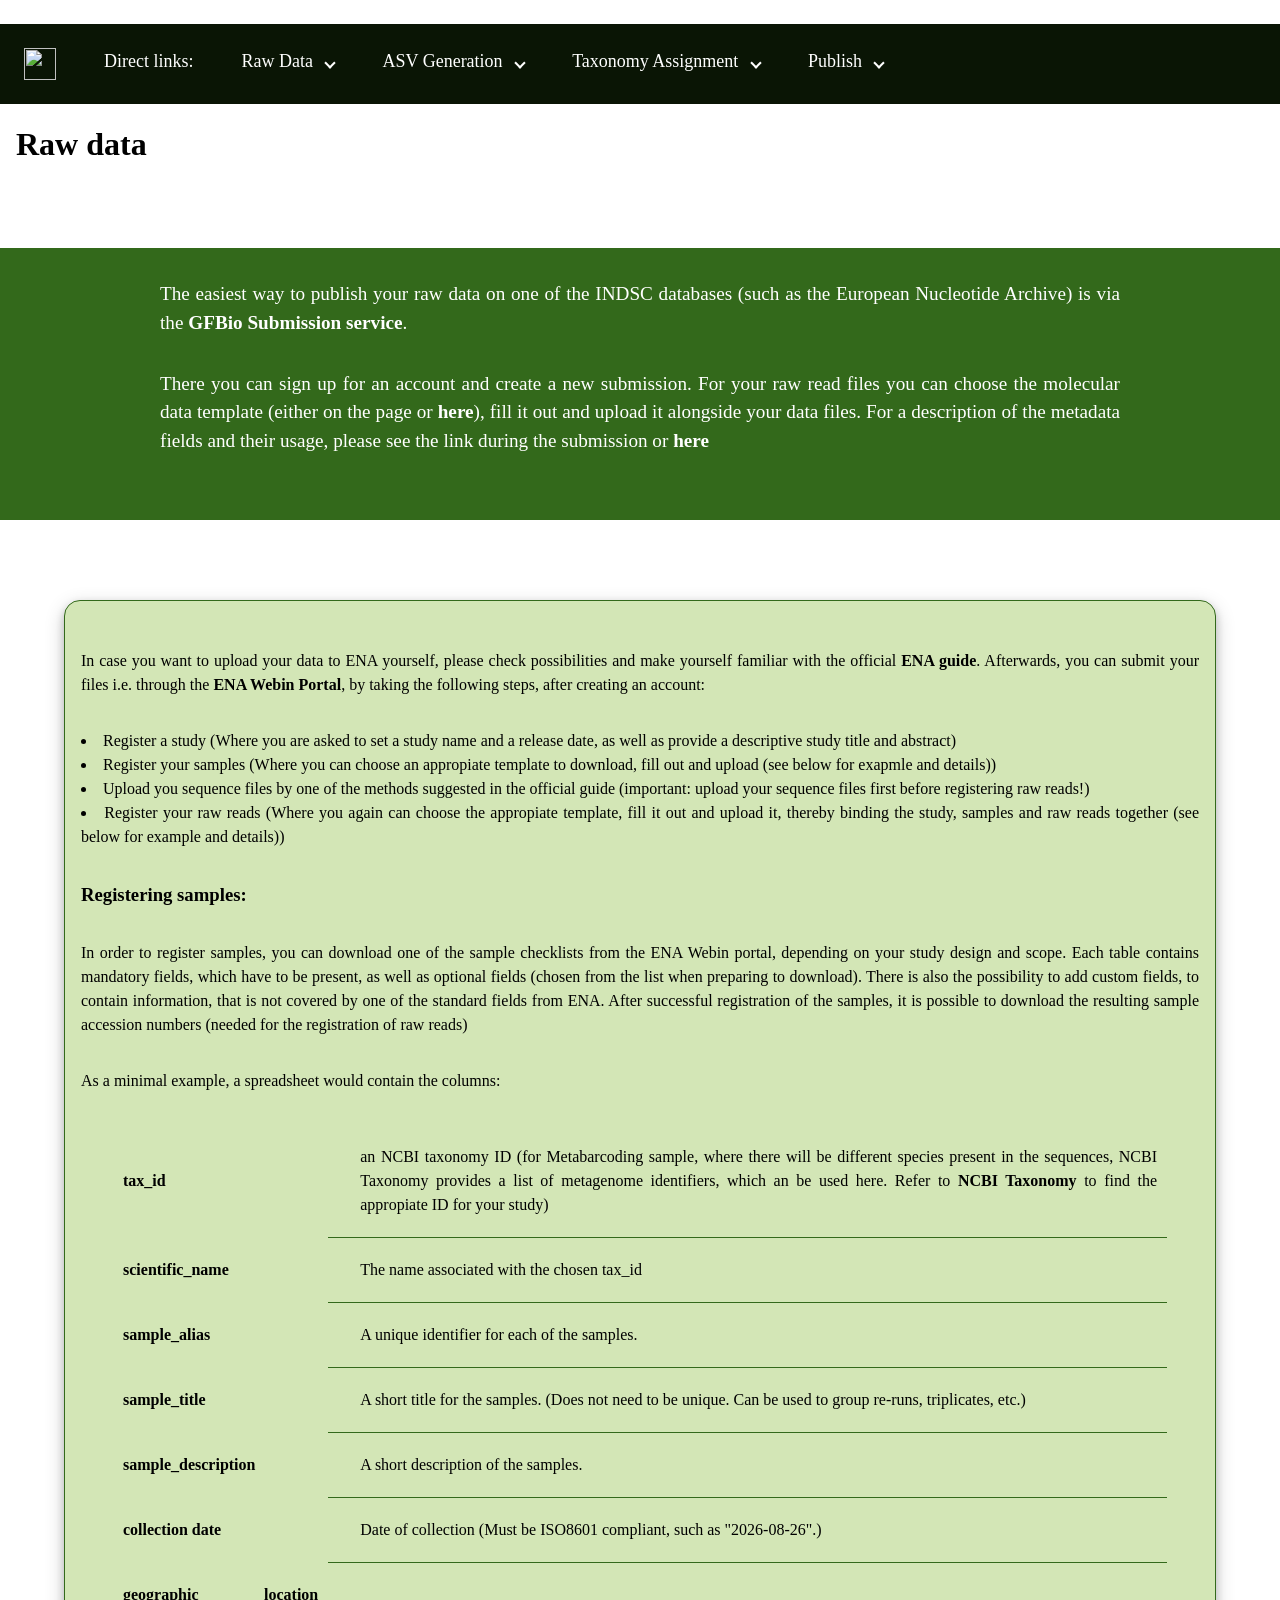
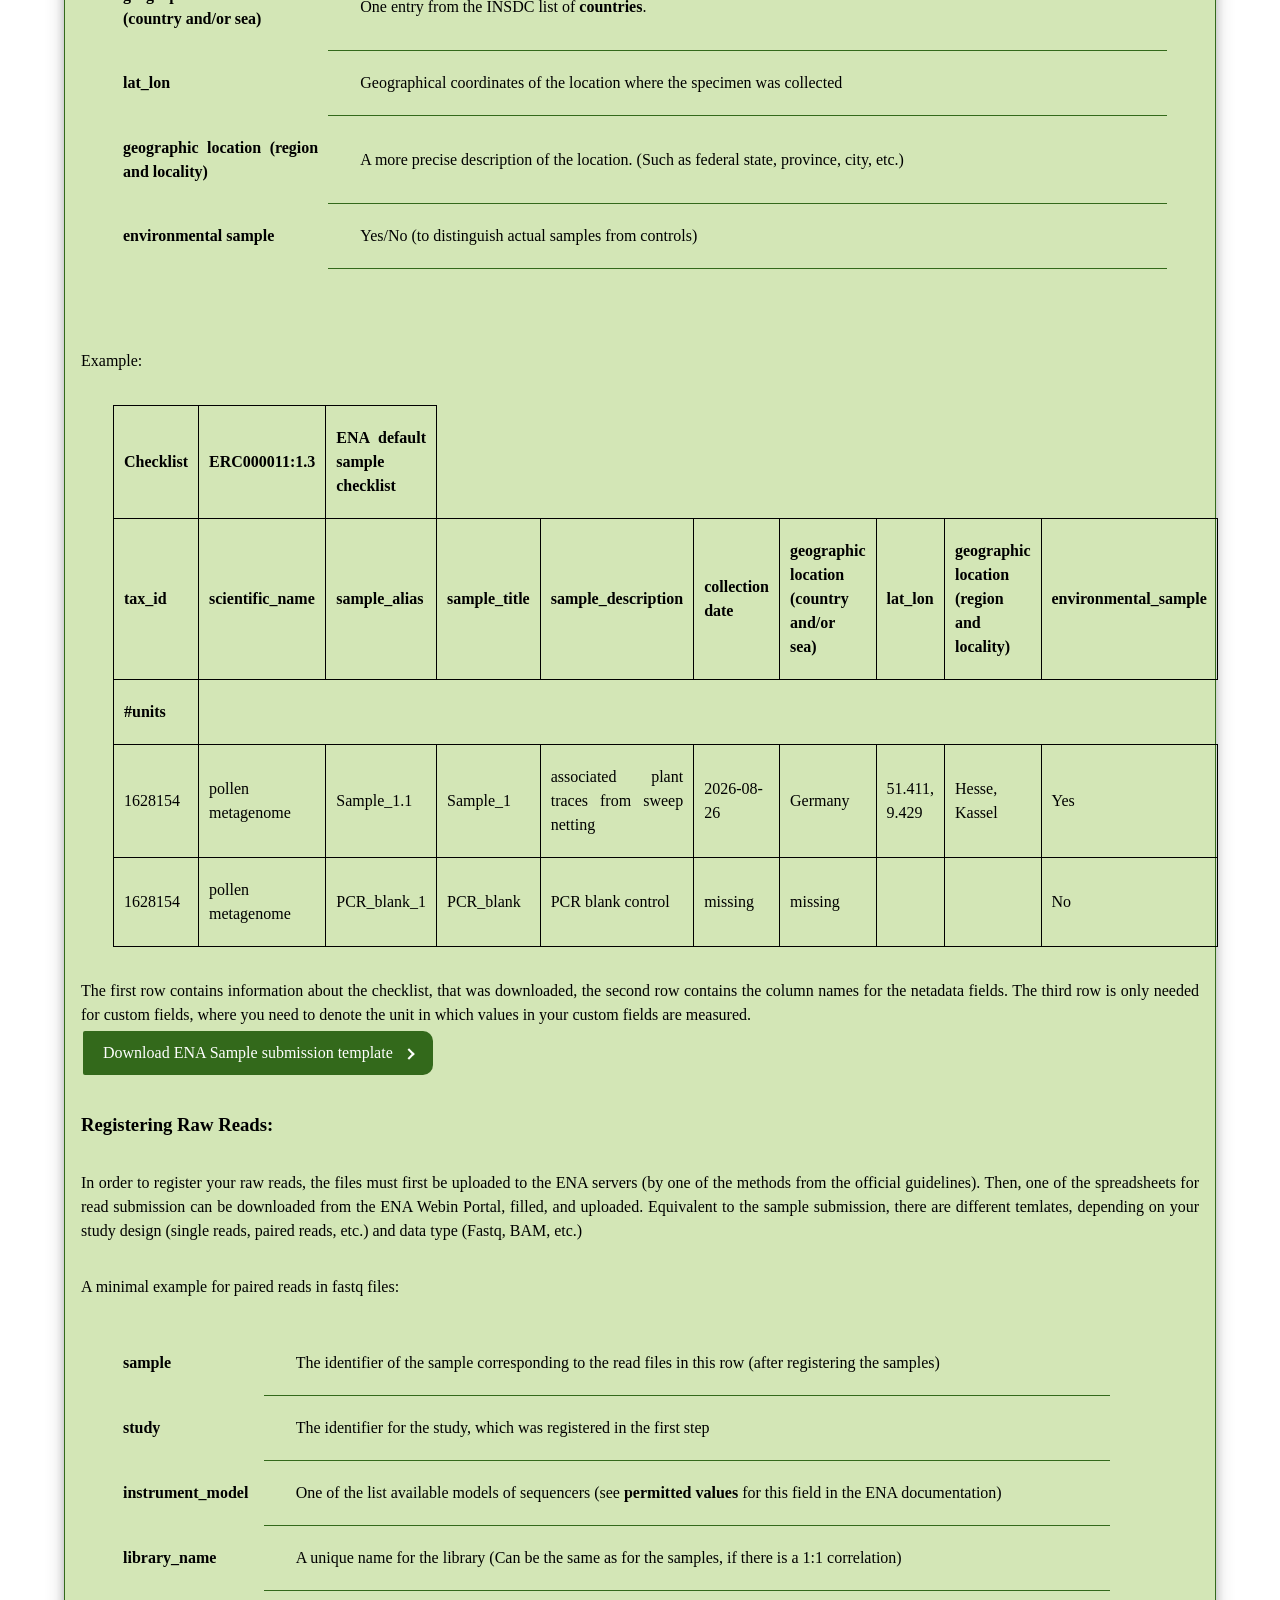
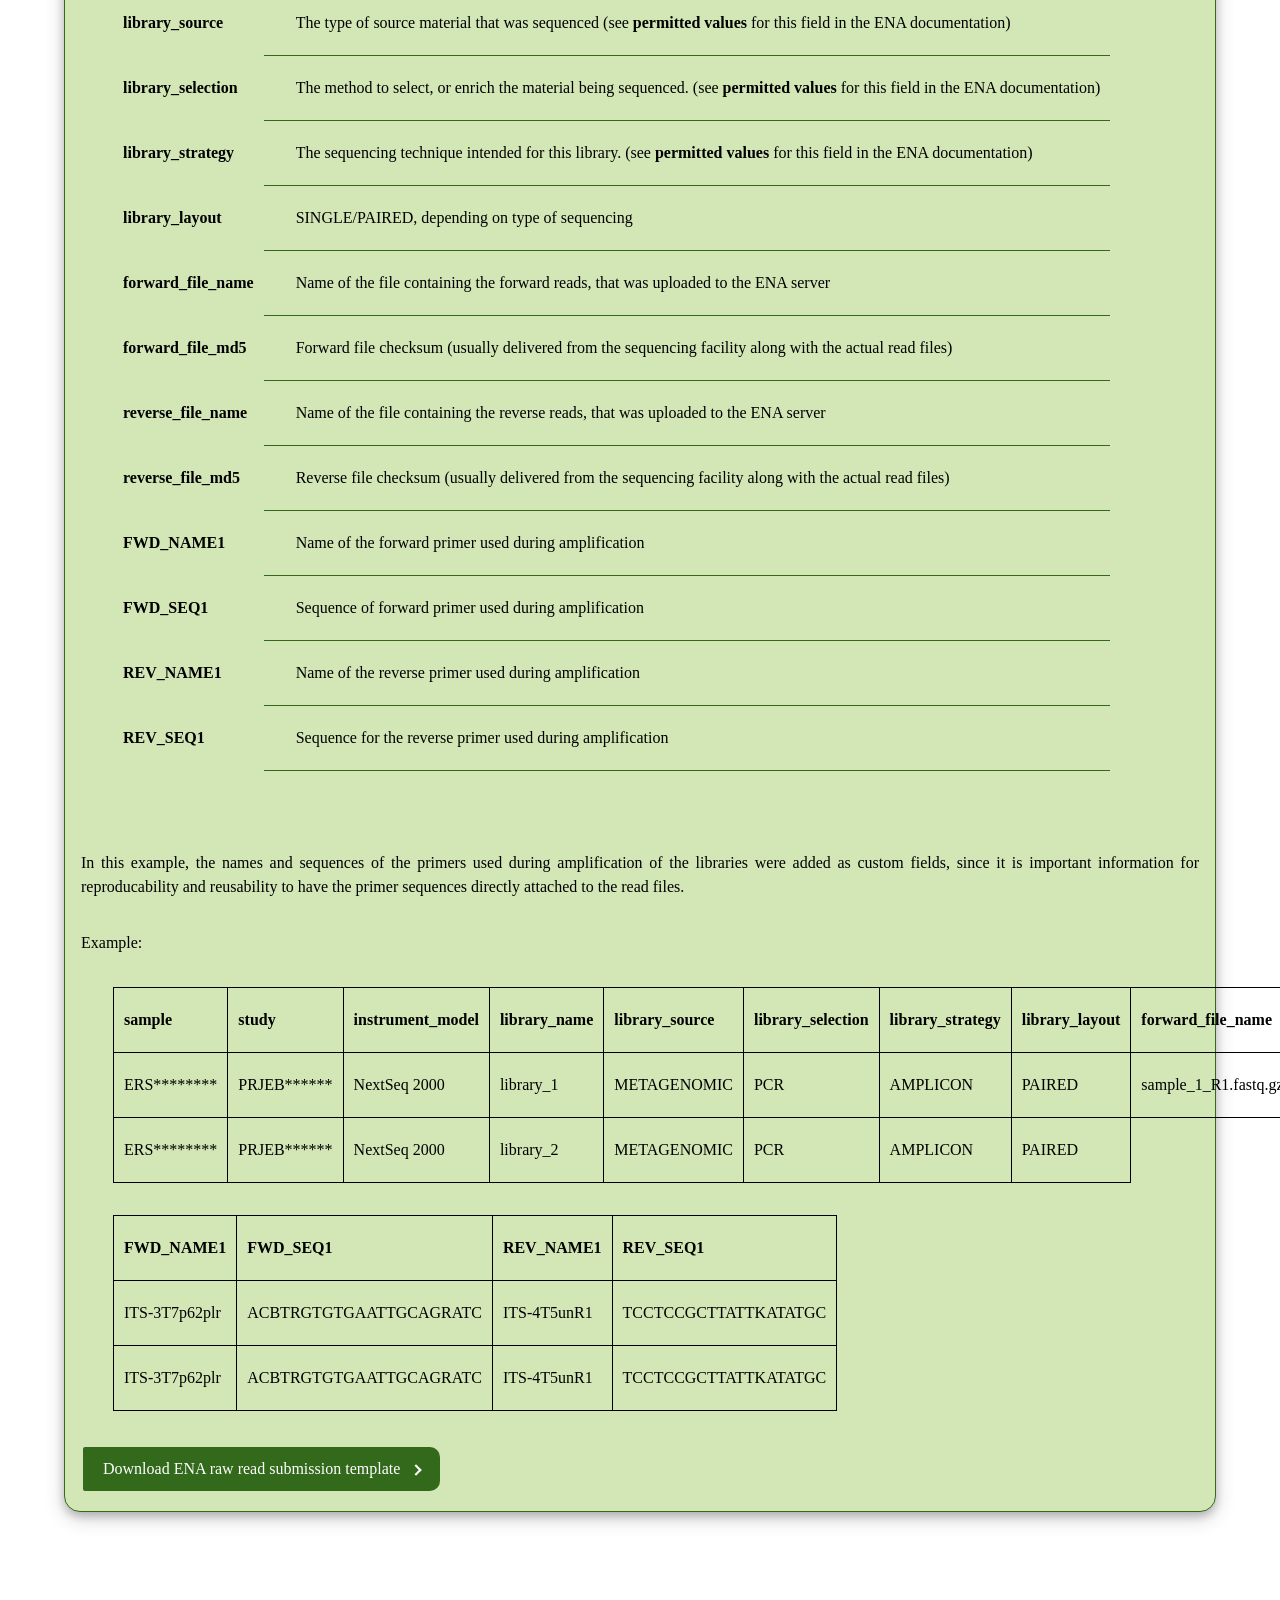
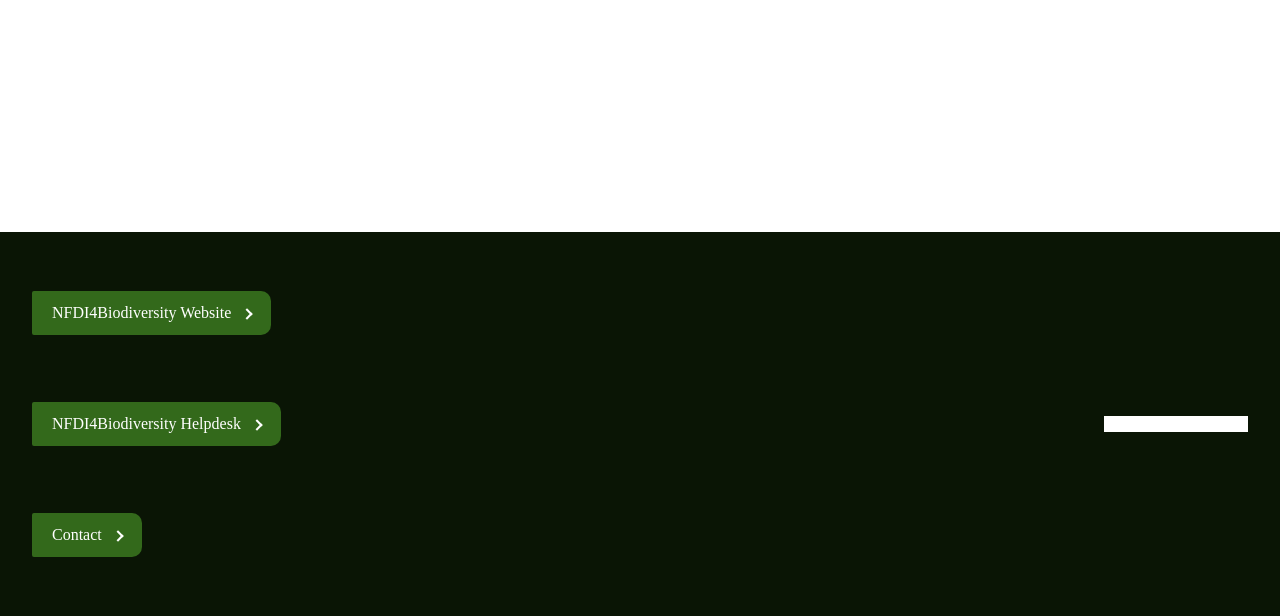
==== rawdata.html @ 26207603 "Add files via upload" ====
<!DOCTYPE html>
<html>
<head>
	<meta charset="utf-8">
	<meta name="viewport" content="width=device-width, initial-scale=1">
	<script src="scripts.js" deter></script>
	<link rel="stylesheet" type="text/css" href="style.css">
	<link rel="icon" href="pics/logo.png">
	<title>Metabarcoding - Raw Data</title>
</head>


<header>
	<div class="header-image">
		<img style="width: 100%; padding:1rem 0rem 0rem 0rem; background-color: var(--8);" src="pics/header_graphic_4.png" alt="">
	</div>
</header>

<body>
	<ul class="menu">
		<li><a href="index.html"><img id="home-pic" src="pics/home.png" alt=""></a></li>
		<li id="menu-text"><a>Direct links:</a></li>
		<li>
			<a href="" class="dropdown">Raw Data &nbsp; <i class="arrow"></i></a>
			<ul class="drop-content">
				<li><a href="rawdata.html">More Info</a></li>
				<li><a href="https://submissions.gfbio.org" target="_blank">GFBio Submission Service</a></li>
				<li><a href="https://www.ebi.ac.uk/ena/browser/submit" target="_blank">ENA Submission</a></li>
				<li><a href="https://ena-docs.readthedocs.io/en/latest/submit/general-guide.html" target="_blank">ENA Official Guide</a></li>
			</ul>
		</li>
		<li>
			<a href="" class="dropdown">ASV Generation &nbsp; <i class="arrow"></i></a>
			<ul class="drop-content">
				<li><a href="asvgeneration.html">More Info</a></li>
				<li><a href="https://clowm.bi.denbi.de" target="_blank">Apscale on CloWM</a></li>
				<li><a href="https://github.com/DominikBuchner/apscale" target="_blank">Apscale on GitHub</a></li>
			</ul>
		</li>
		<li>
			<a href="" class="dropdown">Taxonomy Assignment &nbsp; <i class="arrow"></i></a>
			<ul class="drop-content">
				<li><a href="taxonomy.html">More Info</a></li>
				<li><a href="https://asv.bolgermany.de/dashboard/overview" target="_blank">ASV Registry</a></li>
				<li><a href="https://id.boldsystems.org" target="_blank">BOLD</a></li>
				<li><a href="https://data.bolgermany.de/gbol1/identifications" target="_blank">GBOL</a></li>
				<li><a href="https://github.com/cschomb/Primer-specific-Reference-Databases-for-Metabarcoding" target="_blank">Custom References</a></li>
				<li><a href="https://github.com/cschomb/Metabarcoding-Analysis-with-a-Custom-Reference" target="_blank">MEAN-CURE analysis script</a></li>				
			</ul>
		</li>
		<li>
			<a href="" class="dropdown">Publish &nbsp; <i class="arrow"></i></a>
			<ul class="drop-content">
				<li><a href="publish.html">More Info</a></li>
				<li><a href="https://asv.bolgermany.de/dashboard/overview" target="_blank">ASV Registry</a></li>
			</ul>
		</li>
	</ul>

<h1 style="margin: 1rem;">Raw data</h1>

		<div class="subpage-header">

			<p>The easiest way to publish your raw data on one of the INDSC databases (such as the European Nucleotide Archive) is via the <a class="text-link-header" target="_blank" href="https://submissions.gfbio.org">GFBio Submission service</a>. </p>

			<p>There you can sign up for an account and create a new submission. For your raw read files you can choose the molecular data template (either on the page or <a class="text-link-header" href="files/GFBio_submission_molecular_data_template.csv">here</a>), fill it out and upload it alongside your data files. For a description of the metadata fields and their usage, please see the link during the submission or <a class="text-link-header" target="_blank" href="https://gitlab-pe.gwdg.de/gfbio/molecular-submission-templates/-/blob/master/Template-Description.md">here</a></p>

			
		</div>



	<div class="content-subpage">
		
		
		<div class="sub-division">
			<p>In case you want to upload your data to ENA yourself, please check possibilities and make yourself familiar with the official <a class="text-link" target="_blank" href="https://ena-docs.readthedocs.io/en/latest/submit/general-guide.html">ENA guide</a>. Afterwards, you can submit your files i.e. through the  <a class="text-link" target="_blank" href="https://www.ebi.ac.uk/ena/browser/submit">ENA Webin Portal</a>, by taking the following steps, after creating an account:</p>

			<ul>
				<li>Register a study (Where you are asked to set a study name and a release date, as well as provide a descriptive study title and abstract)</li>
				<li>Register your samples (Where you can choose an appropiate template to download, fill out and upload (see below for exapmle and details)) </li>
				<li>Upload you sequence files by one of the methods suggested in the official guide (important: upload your sequence files first before registering raw reads!)</li>
				<li>Register your raw reads (Where you again can choose the appropiate template, fill it out and upload it, thereby binding the study, samples and raw reads together (see below for example and details))</li>

			</ul>

			<p>
				<h3>Registering samples:</h3>
				
				<p>In order to register samples, you can download one of the sample checklists from the ENA Webin portal, depending on your study design and scope. Each table contains mandatory fields, which have to be present, as well as optional fields (chosen from the list when preparing to download). There is also the possibility to add custom fields, to contain information, that is not covered by one of the standard fields from ENA. After successful registration of the samples, it is possible to download the resulting sample accession numbers (needed for the registration of raw reads)</p>

				<p>As a minimal example, a spreadsheet would contain the columns:
					<table class="table-overview">
						<tr>
							<th>tax_id</th>
							<td>an NCBI taxonomy ID (for Metabarcoding sample, where there will be different species present in the sequences, NCBI Taxonomy provides a list of metagenome identifiers, which an be used here. Refer to <a class="text-link" target="_blank" href="https://www.ncbi.nlm.nih.gov/datasets/taxonomy/browser/?taxon=408169">NCBI Taxonomy</a> to find the appropiate ID for your study)</td>
						</tr>
						<tr>
							<th>scientific_name</th>
							<td>The name associated with the chosen tax_id</td>
						</tr>
						<tr>
							<th>sample_alias</th>
							<td>A unique identifier for each of the samples.</td>
						</tr>
						<tr>
							<th>sample_title</th>
							<td>A short title for the samples. (Does not need to be unique. Can be used to group re-runs, triplicates, etc.)</td>
						</tr>
						<tr>
							<th>sample_description</th>
							<td>A short description of the samples.</td>
						</tr>
						<tr>
							<th>collection date</th>
							<td>Date of collection (Must be ISO8601 compliant, such as "2026-08-26".)</td>
						</tr>
						
						<tr>
							<th>geographic location (country and/or sea)</th>
							<td>One entry from the INSDC list of <a class="text-link" target="_blank" href="https://www.ncbi.nlm.nih.gov/genbank/collab/country/">countries</a>.</td>
						</tr>
						<tr>
							<th>lat_lon</th>
							<td>Geographical coordinates of the location where the specimen was collected</td>
						</tr>
						<tr>
							<th>geographic location (region and locality)</th>
							<td>A more precise description of the location. (Such as federal state, province, city, etc.)</td>
						</tr>
						<tr>
							<th>environmental sample</th>
							<td>Yes/No (to distinguish actual samples from controls)</td>
						</tr>
					</table>
				</p>
				<p>Example:</p>
					<table class="table-example">
						<tr>
							<th>Checklist</th>
							<th>ERC000011:1.3</th>
							<th>ENA default sample checklist</th>
						</tr>
						<tr>
							<th>tax_id</th>
							<th>scientific_name</th>
							<th>sample_alias</th>
							<th>sample_title</th>
							<th>sample_description</th>
							<th>collection date</th>
							<th>geographic location (country and/or sea)</th>
							<th>lat_lon</th>
							<th>geographic location (region and locality)</th>
							<th>environmental_sample</th>
						</tr>
						<tr>
							<th>#units</th>
						</tr>
						<tr>
							<td>1628154</td>
							<td>pollen metagenome</td>
							<td>Sample_1.1</td>
							<td>Sample_1</td>
							<td>associated plant traces from sweep netting</td>
							<td>2026-08-26</td>
							<td>Germany</td>
							<td>51.411, 9.429</td>
							<td>Hesse, Kassel</td>
							<td>Yes</td>
						</tr>
						<tr>
							<td>1628154</td>
							<td>pollen metagenome</td>
							<td>PCR_blank_1</td>
							<td>PCR_blank</td>
							<td>PCR blank control</td>
							<td>missing</td>
							<td>missing</td>
							<td></td>
							<td></td>
							<td>No</td>
						</tr>
					</table>

					<p>The first row contains information about the checklist, that was downloaded, the second row contains the column names for the netadata fields. The third row is only needed for custom fields, where you need to denote the unit in which values in your custom fields are measured.</p>

					<a  href="files/ENA_sample_checklist_template.tsv"><button class="int-link">Download ENA Sample submission template &nbsp; <i class="arrow-right"></i></button></a>
			</p>

			<p>
				<h3>Registering Raw Reads:</h3>
				<p>In order to register your raw reads, the files must first be uploaded to the ENA servers (by one of the methods from the official guidelines). Then, one of the spreadsheets for read submission can be downloaded from the ENA Webin Portal, filled, and uploaded. Equivalent to the sample submission, there are different temlates, depending on your study design (single reads, paired reads, etc.) and data type (Fastq, BAM, etc.)</p>
			</p>
			<p>A minimal example for paired reads in fastq files:
				<table class="table-overview">
					<tr>
						<th>sample</th>
						<td>The identifier of the sample corresponding to the read files in this row (after registering the samples)</td>
					</tr>
					<tr>
						<th>study</th>
						<td>The identifier for the study, which was registered in the first step</td>
					</tr>
					<tr>
						<th>instrument_model</th>
						<td>One of the list available models of sequencers (see <a class="text-link" target="_blank" href="https://ena-docs.readthedocs.io/en/latest/submit/reads/webin-cli.html#instrument">permitted values</a> for this field in the ENA documentation)</td>
					</tr>
					<tr>
						<th>library_name</th>
						<td>A unique name for the library (Can be the same as for the samples, if there is a 1:1 correlation)</td>
					</tr>
					<tr>
						<th>library_source</th>
						<td>The type of source material that was sequenced (see <a class="text-link" target="_blank" href="https://ena-docs.readthedocs.io/en/latest/submit/reads/webin-cli.html#source">permitted values</a> for this field in the ENA documentation)</td>
					</tr>
					<tr>
						<th>library_selection</th>
						<td>The method to select, or enrich the material being sequenced. (see <a class="text-link" target="_blank" href="https://ena-docs.readthedocs.io/en/latest/submit/reads/webin-cli.html#selection">permitted values</a> for this field in the ENA documentation)</td>
					</tr>
					<tr>
						<th>library_strategy</th>
						<td>The sequencing technique intended for this library. (see <a class="text-link" target="_blank" href="https://ena-docs.readthedocs.io/en/latest/submit/reads/webin-cli.html#strategy">permitted values</a> for this field in the ENA documentation)</td>
					</tr>
					<tr>
						<th>library_layout</th>
						<td>SINGLE/PAIRED, depending on type of sequencing</td>
					</tr>
					<tr>
						<th>forward_file_name</th>
						<td>Name of the file containing the forward reads, that was uploaded to the ENA server</td>
					</tr>
					<tr>
						<th>forward_file_md5</th>
						<td>Forward file checksum (usually delivered from the sequencing facility along with the actual read files)</td>
					</tr>
					<tr>
						<th>reverse_file_name</th>
						<td>Name of the file containing the reverse reads, that was uploaded to the ENA server</td>
					</tr>
					<tr>
						<th>reverse_file_md5</th>
						<td>Reverse file checksum (usually delivered from the sequencing facility along with the actual read files)</td>
					</tr>
					<tr>
						<th>FWD_NAME1</th>
						<td>Name of the forward primer used during amplification</td>
					</tr>
					<tr>
						<th>FWD_SEQ1</th>
						<td>Sequence of forward primer used during amplification</td>
					</tr>
					<tr>
						<th>REV_NAME1</th>
						<td>Name of the reverse primer used during amplification</td>
					</tr>
					<tr>
						<th>REV_SEQ1</th>
						<td>Sequence for the reverse primer used during amplification</td>
					</tr>
				</table>
			</p>
			
			<p>In this example, the names and sequences of the primers used during amplification of the libraries were added as custom fields, since it is important information for reproducability and reusability to have the primer sequences directly attached to the read files.</p>

			<p>Example:</p>

			<table class="table-example">
				<tr>
					<th>sample</th>
					<th>study</th>
					<th>instrument_model</th>
					<th>library_name</th>
					<th>library_source</th>
					<th>library_selection</th>
					<th>library_strategy</th>
					<th>library_layout</th>
					<th>forward_file_name</th>
					<th>forward_file_md5</th>
					<th>reverse_file_name</th>
					<th>reverse_file_md5</th>
				</tr>
				<tr>
					<td>ERS********</td>
					<td>PRJEB******</td>
					<td>NextSeq 2000</td>
					<td>library_1</td>
					<td>METAGENOMIC</td>
					<td>PCR</td>
					<td>AMPLICON</td>
					<td>PAIRED</td>
					<td>sample_1_R1.fastq.gz</td>
					<td>169ef37ed580605907c67dd4bbd1bf53</td>
					<td>sample_1_R2.fastq.gz</td>
					<td>b9a3ac184ebc173c9c87fba924db249e</td>
				</tr>
				<tr>
					<td>ERS********</td>
					<td>PRJEB******</td>
					<td>NextSeq 2000</td>
					<td>library_2</td>
					<td>METAGENOMIC</td>
					<td>PCR</td>
					<td>AMPLICON</td>
					<td>PAIRED</td>

				</tr>
			</table>

			<table class="table-example">
				<tr>
					<th>FWD_NAME1</th>
					<th>FWD_SEQ1</th>
					<th>REV_NAME1</th>
					<th>REV_SEQ1</th>
				</tr>
				<tr>
					<td>ITS-3T7p62plr</td>
					<td>ACBTRGTGTGAATTGCAGRATC</td>
					<td>ITS-4T5unR1</td>
					<td>TCCTCCGCTTATTKATATGC</td>
				</tr>
				<tr>
					<td>ITS-3T7p62plr</td>
					<td>ACBTRGTGTGAATTGCAGRATC</td>
					<td>ITS-4T5unR1</td>
					<td>TCCTCCGCTTATTKATATGC</td>
				</tr>

			</table>

			<a  href="files/ENA_raw_read_submission_template.tsv"><button class="int-link">Download ENA raw read submission template &nbsp; <i class="arrow-right"></i></button></a>

		</div>

	</div>


</body>

<footer>
	<div class="footer">
		<div class="footer-links">
			<a href="https://www.nfdi4biodiversity.org/en/" target="_blank"><button class="footer-link ">NFDI4Biodiversity Website &nbsp; <i class="arrow-right"></i></button></a>

			<a href="https://www.nfdi4biodiversity.org/en/contact/" target="_blank"><button class="footer-link ">NFDI4Biodiversity Helpdesk &nbsp; <i class="arrow-right"></i></button></a>

			<div class="footer-hover-wrapper">
				<span class="footer-link">
				Contact &nbsp; <i class="arrow-right"></i>
				</span>
				<div class="footer-hover-text">
				In case you have questions about this site, its contents, or want to make recommendations for the improvement of this site please contact c.schomburg[at]uni-kassel.de directly. <br> (c) 2026, C.Schomburg
				</div>
			</div>
		</div>
		
		<div class="footer-pics">
			<img id="nfdi-slogan" src="pics/Slogan_Biodiversity_rgb.png" alt="">
			<img id="nfdi-logo" src="pics/NFDI_4_Biodiversity___Logo_Negativ.png" alt="">
			<img id="uniks-logo" src="pics/Logo_Uni-Kassel.svg" alt="">			
		</div>
		
		
	</div>
</footer>

</html>
---- style.css ----
:root{ 
    --1: #7AF842;
    --2: #61C634;
    --3: #33691B;
    --4: #E5E5E5;
    --5: #EE756A;
    --6: #00F7FB;
    --7: #00C5C8;
    --8: #E7FDDD;
    --9: #B2B2B2;
    --10: #fff;
    --11: #000;
    --12: #333;
    --13: #666;
    --14: #d3e6b6;  
    --15: #0a1505;  


  }

  @font-face {
    font-family: WorkSans;
    src: url(type/Work_Sans/WorkSans-VariableFont_wght.ttf);
  }

  @font-face {
    font-family: WorkSans;
    src: url(type/Work_Sans/WorkSans-Italic-VariableFont_wght.ttf);
    font-style: italic;
  }

  *{
    margin: 0;
    padding: 0;
    font-family: WorkSans;
    text-align: justify;
    line-height: 1.5;
	 /* border: 1px solid red;*/
 }

.content {
  margin-bottom: 15rem;
}

 /*--HEADER--*/

 /*--FOOTER--*/
 .footer {
  /*position: fixed; */
  bottom: 0;
  display: flex;
  justify-content: space-between;
  align-items: center;
  background-color: var(--15);
  width: 100%;
  height: 20rem;
  padding: 2rem 0;
 }

 .footer-links{
  display: flex;
  flex-direction: column;
  gap: 0.2rem;
 }

 .footer-pics {
  display: flex;
  flex-direction: row;
  align-items: center;
  gap: 1rem;
  margin-left: auto;
 }


 /*--MENU--*/

 #home-pic {
  height: 2rem;
  width: 2rem;
 }

  .menu{
    width:100%;
    height: 5rem;
    display: flex;
    position: sticky;
    background: var(--15);
    top:0;
    z-index: 1;
    margin-bottom:0.5em; 
  }

  .menu li{
  display: flex;
  text-align: center;
  padding: 0.5rem;
  list-style-type: none;
  -webkit-transition: background 1s;
  transition: background 1s; 
  position: relative; 
  
}

.arrow {
  border: solid var(--10);
  border-width: 0 2px 2px 0;
  display: inline-block;
  padding: 3px;
  transform: rotate(45deg);
  -webkit-transform: rotate(45deg);
  text-align: center;
}

.arrow-right {
  border: solid var(--10);
  border-width: 0 2px 2px 0;
  display: inline-block;
  padding: 3px;
  transform: rotate(315deg);
  -webkit-transform: rotate(315deg);
  text-align: center;
}

.menu li:hover{
  background: var(--12)
}

#menu-text:hover {
  cursor: default;
  background: var(--15);
}

.menu li:hover .arrow{
   transform: rotate(-135deg);
  -webkit-transform: rotate(-135deg);
  -webkit-transition: transform 0.5s;
  transition: transform 0.5s; 
}

.menu li a{
  width: 100%;
  height: 100%;
  margin: auto;
  color: var(--10);
  text-decoration: none;
  font-size: large;
  padding: 1rem;
  
  /*font-weight: bolder; */
}

.welcome-text {
  margin: 1rem;
}

.drop-content{
  background: var(--12);
  display: none;
  position: absolute;
  z-index: 2;
  left: 0;
  top: 5rem;
  width: 15rem;
  -webkit-transition: background 1s;
  transition: background 1s; 
}

.drop-content li{
  color: var(--10);
  padding: 0.5rem;
  margin: 0;
  border-top: 2px solid var(--13);
}

.drop-content li:hover{
  background: var(--13);
}

.drop-content li a{
  float: left;
  padding: 0.5rem;
  text-decoration: none;
  font-size: large;
  text-align: left;
}

.menu li:hover .drop-content {
  display: inline-block;
}

/*--BUTTONS-AND-LINKS--*/
.ext-link {
  background-color: var(--3);
  border: none;
  color: white;
  padding: 10px 20px;
  text-align: center;
  text-decoration: none;
  display: inline-block;
  font-size: 16px;
  margin: 4px 2px;
  cursor: pointer;
  border-radius: 2px 10px 10px 2px;
}

.ext-link:hover {
  background-color: var(--2);
  box-shadow: 0 4px 8px 0 rgba(0, 0, 0, 0.2), 0 6px 20px 0 rgba(0, 0, 0, 0.19);
}

.int-link {
  background-color: var(--3);
  border: none;
  color: white;
  padding: 10px 20px;
  text-align: center;
  text-decoration: none;
  display: inline-block;
  font-size: 16px;
  margin: 4px 2px;
  cursor: pointer;
  border-radius: 2px 10px 10px 2px;
}

.footer-link {
  background-color: var(--3);
  border: none;
  color: white;
  padding: 10px 20px;
  text-align: center;
  text-decoration: none;
  display: inline-block;
  font-size: 16px;
  margin: 2rem;
  cursor: pointer;
  border-radius: 2px 10px 10px 2px;
}

.footer-link:hover {
  background-color: var(--2);
  box-shadow: 0 4px 8px 0 rgba(0, 0, 0, 0.2), 0 6px 20px 0 rgba(0, 0, 0, 0.19);
}

.int-link:hover {
  background-color: var(--2);
  box-shadow: 0 4px 8px 0 rgba(0, 0, 0, 0.2), 0 6px 20px 0 rgba(0, 0, 0, 0.19);
}

.text-link:link {
  font-weight: bold;
  text-decoration: dotted;
  color: var(--11)
}

.text-link:visited {
  color: var(--11)
}

.text-link:hover {
    color: var(--3)
}

.text-link-header:link {
  font-weight: bold;
  text-decoration: dotted;
  color: var(--10)
}

.text-link-header:visited {
  color: var(--10)
}

.text-link-header:hover {
    color: var(--1)
}


/*--PAGE--*/

.flex-box{
  display: flex;
  flex-wrap: wrap;
  align-content: space-around;
  justify-content: space-evenly;
  row-gap: 5rem;
  column-gap: 5rem;
  padding: 5rem;
}

.flex-item{
  display: flex;
  background-color: var(--14);
  width: 20rem;
  height: 20rem;
  box-shadow: 0 4px 8px 0 rgba(0, 0, 0, 0.2), 0 6px 20px 0 rgba(0, 0, 0, 0.19);
  margin-top: 5rem;  
}

.flex-item:hover{
  background-color: var(--8);
}

.flex-item:has(> details[open]):hover {
  background-color: var(--14);
}


.item {
  display: flex;
  flex-direction: column;
  width: 100%;
  height: 100%; /* fill the flex-item completely */
  overflow: visible;
}

.item summary {
  flex: 1;
  cursor: pointer;
  display: flex;
  align-items: center;
  justify-content: center;
  text-align: center;
  font-size: clamp(1rem, 3vw, 2rem); /* scales with viewport, but stays within bounds */
  font-weight: bold;
  transition: flex 0.2s ease, font-size 0.2s ease;
}


.item[open] summary {
  flex: 0 0 40px;
  font-size: 2rem; /* shrinks back to normal size when open */
  justify-content: flex-start; /* optional: left-align when small */
  margin-bottom: 1rem;
}


.item-content {
  flex: 1; /* fills remaining space when open */
  overflow-y: visible;
}

.item-content ul li {
  list-style-position: inside;
}

.flex-item:has(> details[open]) {  
  width: 80vw;
  height: auto;
  min-height: 20rem;
  flex-basis: 100%;
  padding: 5rem;
}

.content-subpage {
  margin: 2rem 2rem 15rem 2rem;
  padding: 2rem;
  
}

.content-subpage p {
  margin-top: 2rem;
}

.content-subpage ul {
  margin-top: 2rem;
}

.content-subpage ul li {
  list-style-position: inside;
}

.subpage-header ul {
  margin: 2rem 0;
}

.subpage-header ul li {
  list-style-position: inside;
}

.sub-division {
  background-color: var(--14);
  padding: 1rem;
  margin-bottom: 3rem;
  margin-top: 1rem;
  box-shadow: 0 4px 8px 0 rgba(0, 0, 0, 0.2), 0 6px 20px 0 rgba(0, 0, 0, 0.19);
  border-radius: 1rem;
  border: 1px solid var(--3);
}

/*--TABLES--*/
table {
  border-collapse: collapse;

}

th, td {
  padding: 20px 10px;
}

.table-overview {
  margin: 2rem 2rem 5rem 2rem;
}

.table-overview td {
  padding-left:2rem;
}

.table-overview tr td:first-of-type {
 
  border-bottom: 1px solid var(--3);
}

.table-example{
  overflow-x:auto;
  margin: 2rem;
}

.table-example th, .table-example td{
  border: 1px solid black;
}

#nfdi-logo{
  width: 10vw;
  float: right;
  margin: 2rem;
}

#uniks-logo {
  width: 10vw;
  float: right;
  margin: 2rem;
  background-color: white;
  padding: 0.5rem;
}

#nfdi-slogan {
  width: 4vw;
  float: right;
  margin: 2rem;
}

#schema {
  display: flex;
  justify-content: space-between;
  padding-left: 10rem;
  padding-right: 10rem;
  background-color: var(--3);
}
.schema_pic {
  display: flex;
  flex-direction: column;
  align-items: center;
  padding: 1rem;
  max-width: 15rem;
  height: auto;
  min-width: 0;
  margin: 2rem 0;
  border-radius: 0.5rem;
  background-color: var(--14);
  box-shadow: 0 4px 8px 0 rgba(0, 0, 0, 0.2), 0 6px 20px 0 rgba(0, 0, 0, 0.19);
}

figure { 
  text-align: center; 
}

figcaption {
   display: inline-block;
   text-align: left;
}

.schema_pic img {
  max-width: 100%;
  max-height: 16rem;
  height: auto;
  width: auto;
  min-width: 0;
  display: block;
  border-radius: 0.3rem;
}

.schema_pic figcaption {
  text-align: center;
  margin-top: 0.5rem;
  font-size: 0.9rem;
  font-weight: bolder;
  color: var(--11);
}

.schema-header {
  background-color: var(--3);
  padding-top: 5rem;
}

h2 {
  color: var(--10);
  text-align: center;
}

.subpage-header{
  background-color: var(--3);
  color: var(--10);
  padding: 2rem 10rem;
  margin: 5rem 0 0 0;
  font-size: larger;
}

.subpage-header * {
  margin-bottom: 2rem;
}



.footer-hover-wrapper {
  position: relative;
  display: inline-block; /* so wrapper matches the size of its content */
}

.footer-hover-text {
  position: absolute;
  bottom: 100%;
  left: 2rem;
  width: 100%;
  height: auto;
  
  display: flex;
  align-items: center;
  justify-content: center;
  
  background-color: var(--3);
  color: var(--10);
  padding: 1.5rem 1rem;
  box-sizing: border-box;
  border-radius: 0.5rem;
  box-shadow: 0 4px 8px rgba(0, 0, 0, 0.2);
  
  opacity: 0;
  visibility: hidden;
  pointer-events: none;
  transition: opacity 0.2s ease, visibility 0.2s;
  
  user-select: text;
  cursor: text;
}

.footer-hover-wrapper:hover .footer-hover-text {
  opacity: 1;
  visibility: visible;
  pointer-events: auto;
}
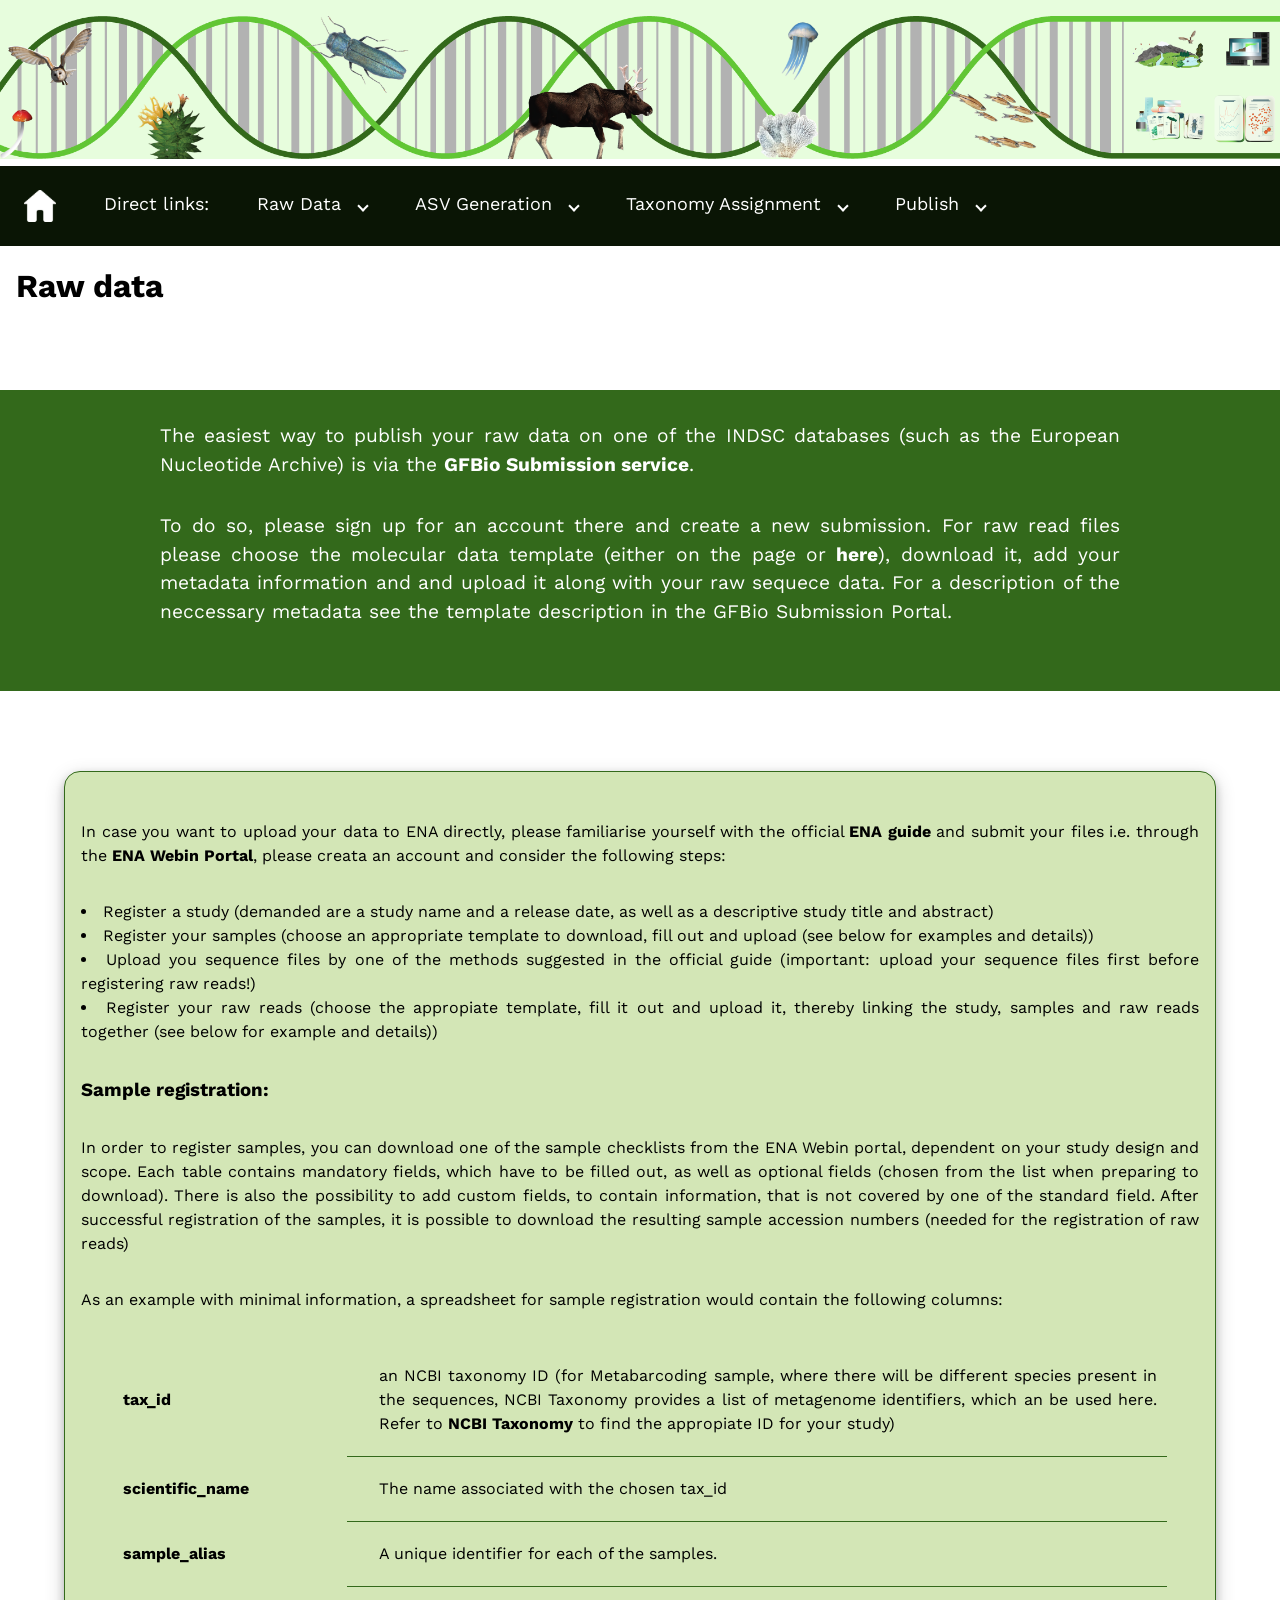
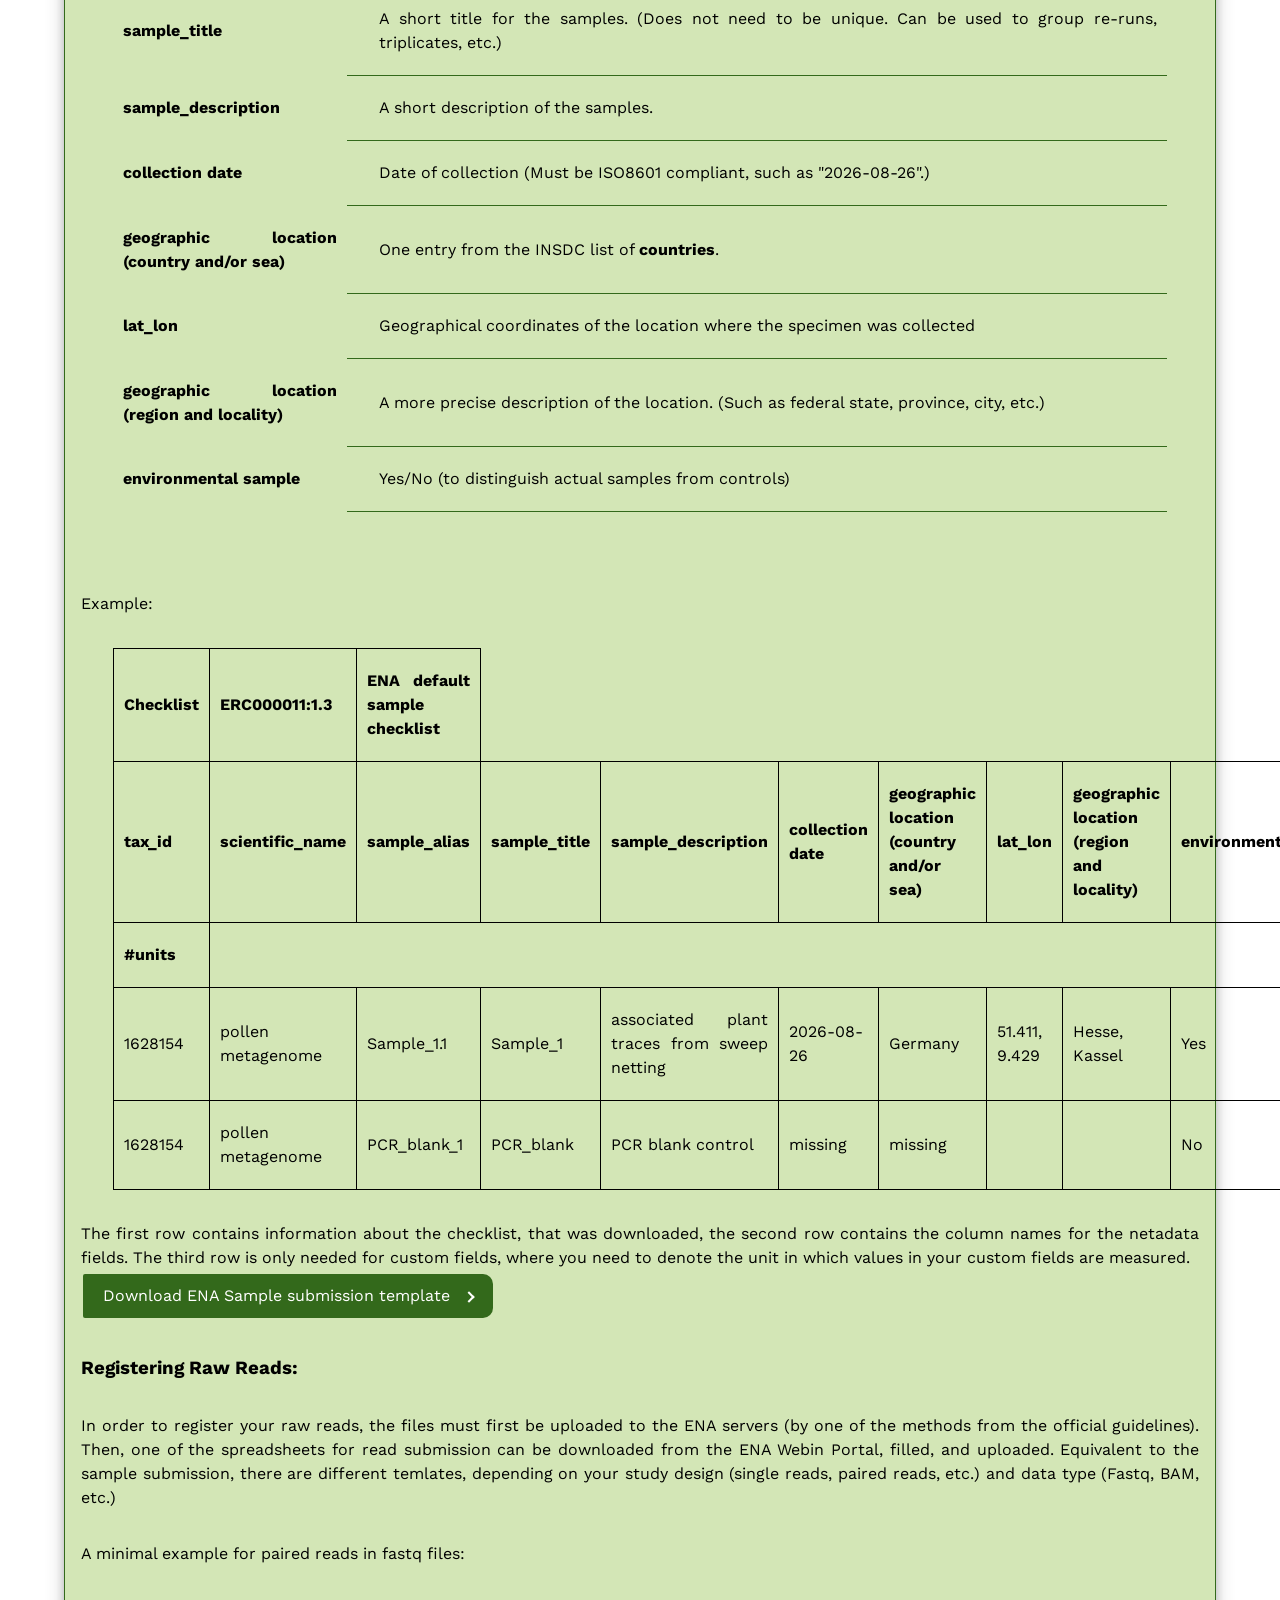
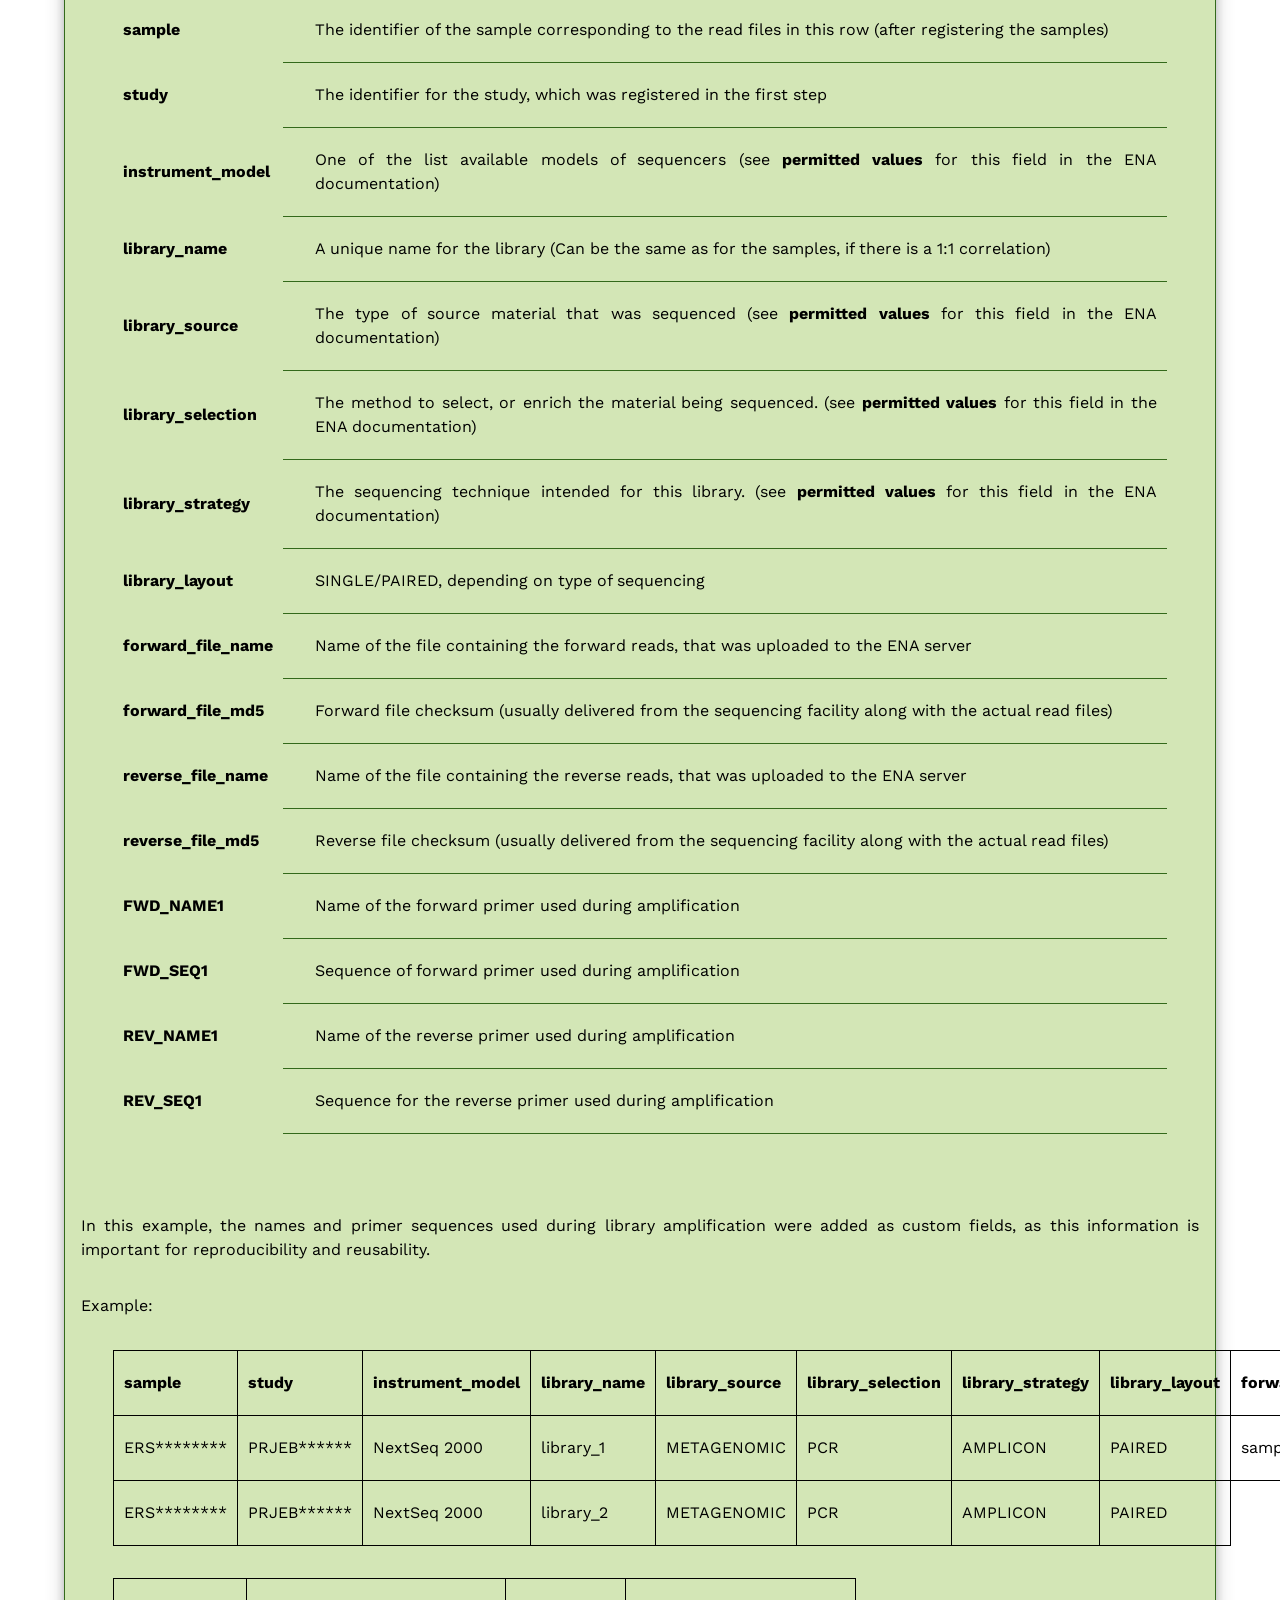
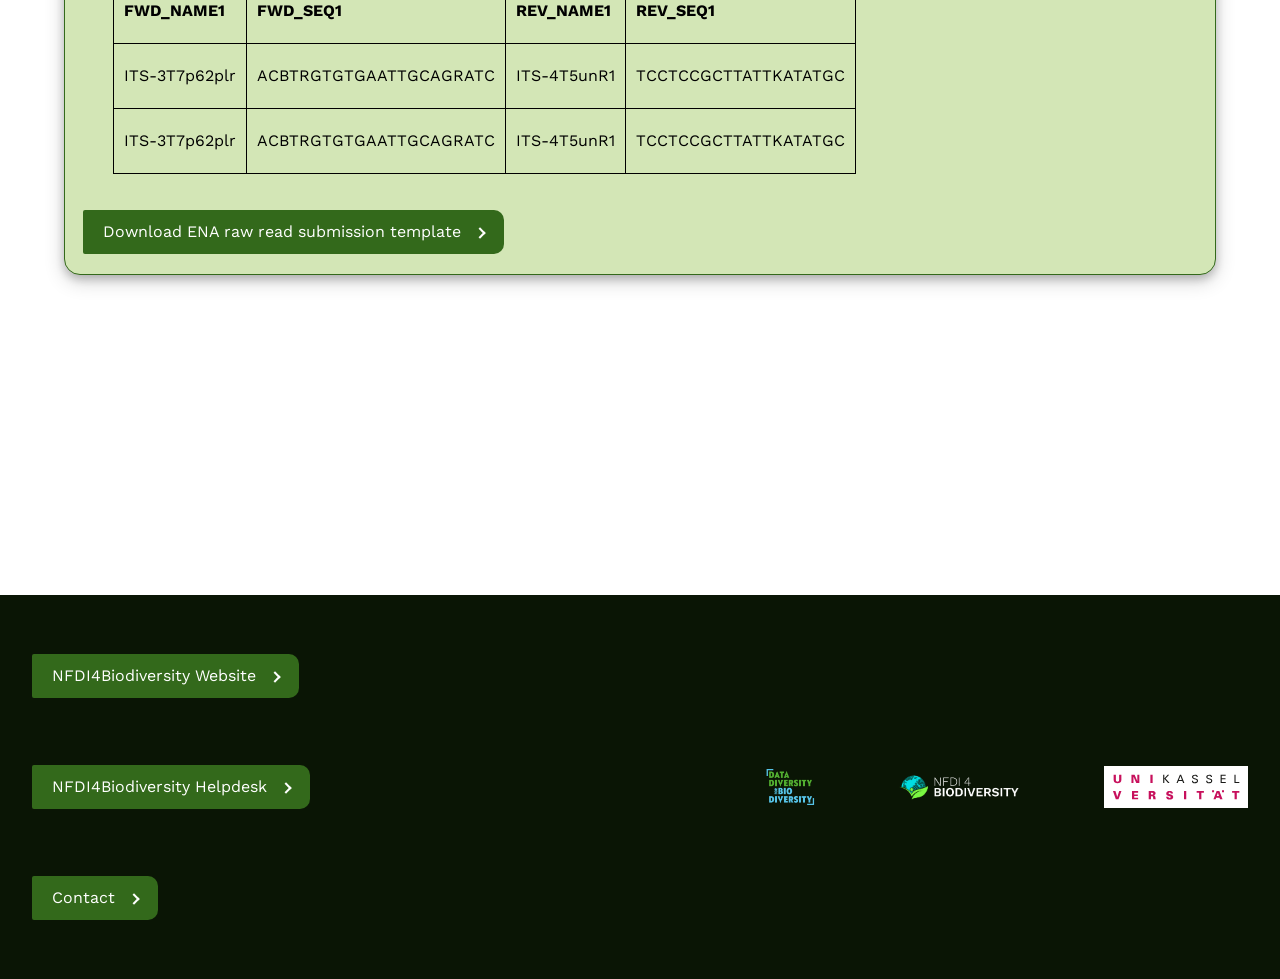
==== commit bebe06a3: "Add files via upload" ====
--- a/rawdata.html
+++ b/rawdata.html
@@ -63,7 +63,7 @@
 
 			<p>The easiest way to publish your raw data on one of the INDSC databases (such as the European Nucleotide Archive) is via the <a class="text-link-header" target="_blank" href="https://submissions.gfbio.org">GFBio Submission service</a>. </p>
 
-			<p>There you can sign up for an account and create a new submission. For your raw read files you can choose the molecular data template (either on the page or <a class="text-link-header" href="files/GFBio_submission_molecular_data_template.csv">here</a>), fill it out and upload it alongside your data files. For a description of the metadata fields and their usage, please see the link during the submission or <a class="text-link-header" target="_blank" href="https://gitlab-pe.gwdg.de/gfbio/molecular-submission-templates/-/blob/master/Template-Description.md">here</a></p>
+			<p>To do so, please sign up for an account there and create a new submission. For raw read files please choose the molecular data template (either on the page or <a class="text-link-header" href="files/GFBio_submission_molecular_data_template.csv">here</a>), download it, add your metadata information and and upload it along with your raw sequece data. For a description of the neccessary metadata see the template description in the GFBio Submission Portal.</p>
 
 			
 		</div>
@@ -74,22 +74,22 @@
 		
 		
 		<div class="sub-division">
-			<p>In case you want to upload your data to ENA yourself, please check possibilities and make yourself familiar with the official <a class="text-link" target="_blank" href="https://ena-docs.readthedocs.io/en/latest/submit/general-guide.html">ENA guide</a>. Afterwards, you can submit your files i.e. through the  <a class="text-link" target="_blank" href="https://www.ebi.ac.uk/ena/browser/submit">ENA Webin Portal</a>, by taking the following steps, after creating an account:</p>
+			<p>In case you want to upload your data to ENA directly, please familiarise yourself with the official <a class="text-link" target="_blank" href="https://ena-docs.readthedocs.io/en/latest/submit/general-guide.html">ENA guide</a> and submit your files i.e. through the  <a class="text-link" target="_blank" href="https://www.ebi.ac.uk/ena/browser/submit">ENA Webin Portal</a>, please creata an account and consider the following steps:</p>
 
 			<ul>
-				<li>Register a study (Where you are asked to set a study name and a release date, as well as provide a descriptive study title and abstract)</li>
-				<li>Register your samples (Where you can choose an appropiate template to download, fill out and upload (see below for exapmle and details)) </li>
+				<li>Register a study (demanded are a study name and a release date, as well as a descriptive study title and abstract)</li>
+				<li>Register your samples (choose an appropriate template to download, fill out and upload (see below for examples and details)) </li>
 				<li>Upload you sequence files by one of the methods suggested in the official guide (important: upload your sequence files first before registering raw reads!)</li>
-				<li>Register your raw reads (Where you again can choose the appropiate template, fill it out and upload it, thereby binding the study, samples and raw reads together (see below for example and details))</li>
+				<li>Register your raw reads (choose the appropiate template, fill it out and upload it, thereby linking the study, samples and raw reads together (see below for example and details))</li>
 
 			</ul>
 
 			<p>
-				<h3>Registering samples:</h3>
+				<h3>Sample registration:</h3>
 				
-				<p>In order to register samples, you can download one of the sample checklists from the ENA Webin portal, depending on your study design and scope. Each table contains mandatory fields, which have to be present, as well as optional fields (chosen from the list when preparing to download). There is also the possibility to add custom fields, to contain information, that is not covered by one of the standard fields from ENA. After successful registration of the samples, it is possible to download the resulting sample accession numbers (needed for the registration of raw reads)</p>
-
-				<p>As a minimal example, a spreadsheet would contain the columns:
+				<p>In order to register samples, you can download one of the sample checklists from the ENA Webin portal, dependent on your study design and scope. Each table contains mandatory fields, which have to be filled out, as well as optional fields (chosen from the list when preparing to download). There is also the possibility to add custom fields, to contain information, that is not covered by one of the standard field. After successful registration of the samples, it is possible to download the resulting sample accession numbers (needed for the registration of raw reads)</p>
+
+				<p>As an example with minimal information, a spreadsheet for sample registration would contain the following columns:
 					<table class="table-overview">
 						<tr>
 							<th>tax_id</th>
@@ -260,7 +260,7 @@
 				</table>
 			</p>
 			
-			<p>In this example, the names and sequences of the primers used during amplification of the libraries were added as custom fields, since it is important information for reproducability and reusability to have the primer sequences directly attached to the read files.</p>
+			<p>In this example, the names and primer sequences used during library amplification were added as custom fields, as this information is important for reproducibility and reusability.</p>
 
 			<p>Example:</p>
 
--- a/style.css
+++ b/style.css
@@ -337,6 +337,7 @@
 .item-content {
   flex: 1; /* fills remaining space when open */
   overflow-y: visible;
+  margin-top: 2rem;
 }
 
 .item-content ul li {
